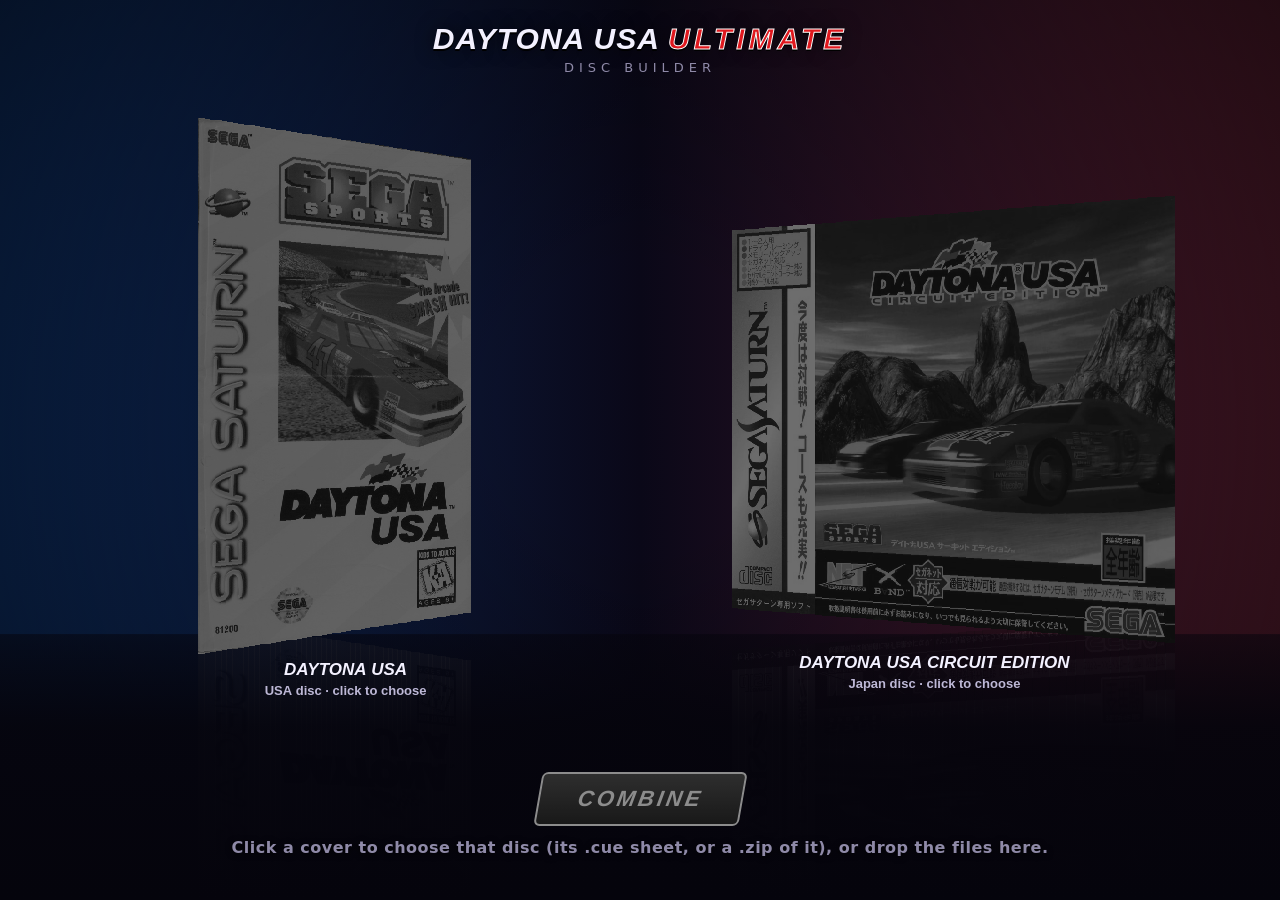
==== patcher/ui/index.html @ 28157de2 "Disc builder: players combine their own DUSA and CCE discs into ours patcher/ is a Tauri app. Click " ====
<!doctype html>
<html lang="en">
<head>
<meta charset="utf-8">
<meta name="viewport" content="width=device-width, initial-scale=1">
<title>Daytona USA Ultimate</title>
<link rel="stylesheet" href="style.css">
</head>
<body>
<canvas id="stage"></canvas>
<header>
  <div class="title">DAYTONA USA <span>ULTIMATE</span></div>
  <div class="sub">Disc builder</div>
</header>
<footer>
  <button id="go" disabled>COMBINE</button>
  <div id="status"></div>
</footer>
<script src="app.js"></script>
</body>
</html>
---- patcher/ui/style.css ----
:root {
  --bg: #07060f;
  --ink: #f3f1ff;
  --dim: #8f8aa8;
  --red: #e0181e;
  --ok: #46d17a;
  --bad: #ff5a5f;
}

html, body {
  margin: 0;
  height: 100%;
  background: var(--bg);
  color: var(--ink);
  overflow: hidden;
  font-family: "Segoe UI", system-ui, sans-serif;
  user-select: none;
}

canvas {
  position: fixed;
  inset: 0;
  display: block;
}

canvas.pointing { cursor: pointer; }

header {
  position: fixed;
  top: 22px;
  left: 0;
  right: 0;
  text-align: center;
  pointer-events: none;
  transition: opacity 0.4s;
}

.title {
  font: italic 900 30px "Arial Black", "Segoe UI Black", sans-serif;
  letter-spacing: 1px;
  text-shadow: 0 2px 0 #000, 0 0 18px rgba(0, 0, 0, 0.8);
}

.title span {
  color: var(--red);
  -webkit-text-stroke: 1px #fff;
  letter-spacing: 4px;
}

.sub {
  color: var(--dim);
  font-size: 13px;
  letter-spacing: 5px;
  text-transform: uppercase;
  margin-top: 4px;
}

footer {
  position: fixed;
  bottom: 40px;
  left: 0;
  right: 0;
  display: flex;
  flex-direction: column;
  align-items: center;
  gap: 12px;
  pointer-events: none;
}

footer > * { pointer-events: auto; }

#go {
  font: italic 900 22px "Arial Black", "Segoe UI Black", sans-serif;
  letter-spacing: 3px;
  color: #fff;
  background: linear-gradient(#ec2a30, #a30c12);
  border: 2px solid #fff;
  border-radius: 6px;
  padding: 12px 38px;
  cursor: pointer;
  box-shadow: 0 6px 24px rgba(224, 24, 30, 0.45);
  transform: skewX(-10deg);
  transition: opacity 0.3s, filter 0.15s;
}

#go:hover { filter: brightness(1.12); }
#go:active { filter: brightness(0.9); }

#go:disabled {
  cursor: default;
  filter: grayscale(1) brightness(0.55);
  box-shadow: none;
}

#go.hidden {
  opacity: 0;
  pointer-events: none;
}

#status {
  min-height: 22px;
  max-width: 80vw;
  text-align: center;
  color: var(--dim);
  font-weight: 600;
  letter-spacing: 0.5px;
  text-shadow: 0 1px 6px #000;
  transition: opacity 0.5s;
  user-select: text;
}

#status.good { color: var(--ok); }
#status.bad { color: var(--bad); }

#status .path {
  display: block;
  margin-top: 4px;
  color: var(--ink);
  font: 500 13px Consolas, "Cascadia Mono", monospace;
}
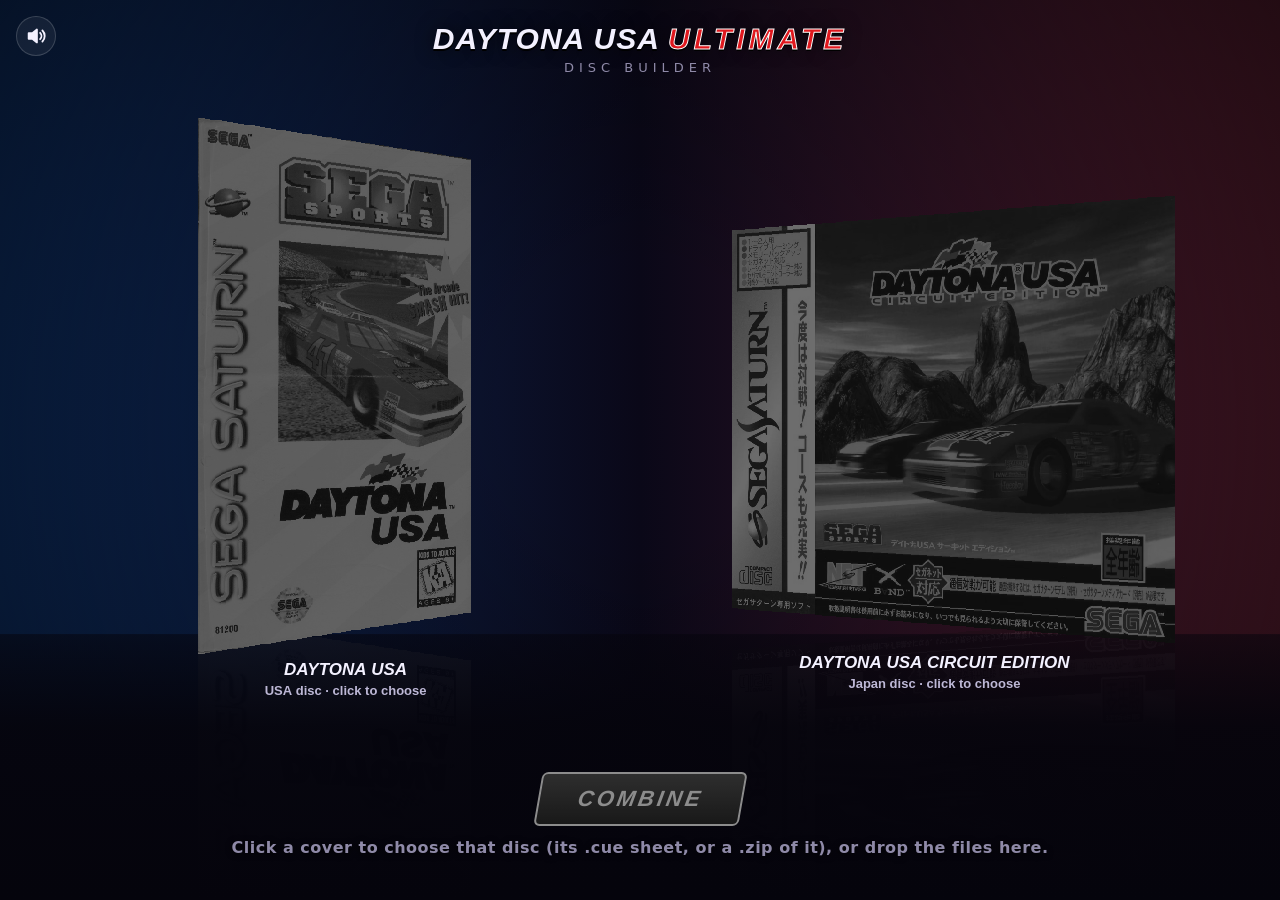
==== commit 08bb6857: "Disc builder: a V8 roars as the new cover comes out, and a speaker button mutes it all The roar (ove" ====
--- a/patcher/ui/index.html
+++ b/patcher/ui/index.html
@@ -8,6 +8,13 @@
 </head>
 <body>
 <canvas id="stage"></canvas>
+<button id="mute" title="Sound on (M)" aria-label="Mute sound">
+  <svg viewBox="0 0 24 24" width="22" height="22" fill="none" stroke="currentColor" stroke-width="2" stroke-linecap="round" stroke-linejoin="round">
+    <path d="M4 9h4l5-4v14l-5-4H4z" fill="currentColor"/>
+    <g class="waves"><path d="M16.5 8.5a5 5 0 0 1 0 7"/><path d="M19 6a8.5 8.5 0 0 1 0 12"/></g>
+    <g class="cross"><path d="M16.5 9.5l5 5M21.5 9.5l-5 5"/></g>
+  </svg>
+</button>
 <header>
   <div class="title">DAYTONA USA <span>ULTIMATE</span></div>
   <div class="sub">Disc builder</div>
--- a/patcher/ui/style.css
+++ b/patcher/ui/style.css
@@ -24,6 +24,30 @@
 }
 
 canvas.pointing { cursor: pointer; }
+
+#mute {
+  position: fixed;
+  top: 16px;
+  left: 16px;
+  z-index: 2;
+  width: 40px;
+  height: 40px;
+  display: grid;
+  place-items: center;
+  padding: 0;
+  color: var(--ink);
+  background: rgba(255, 255, 255, 0.06);
+  border: 1px solid rgba(255, 255, 255, 0.16);
+  border-radius: 50%;
+  cursor: pointer;
+  transition: background 0.15s, color 0.15s;
+}
+
+#mute:hover { background: rgba(255, 255, 255, 0.14); }
+#mute .cross { display: none; }
+#mute.muted { color: var(--dim); }
+#mute.muted .waves { display: none; }
+#mute.muted .cross { display: inline; }
 
 header {
   position: fixed;
@@ -118,3 +142,11 @@
   color: var(--ink);
   font: 500 13px Consolas, "Cascadia Mono", monospace;
 }
+
+#status .change {
+  margin-left: 6px;
+  color: var(--dim);
+  font: 600 12px "Segoe UI", sans-serif;
+}
+
+#status .change:hover { color: var(--ink); }
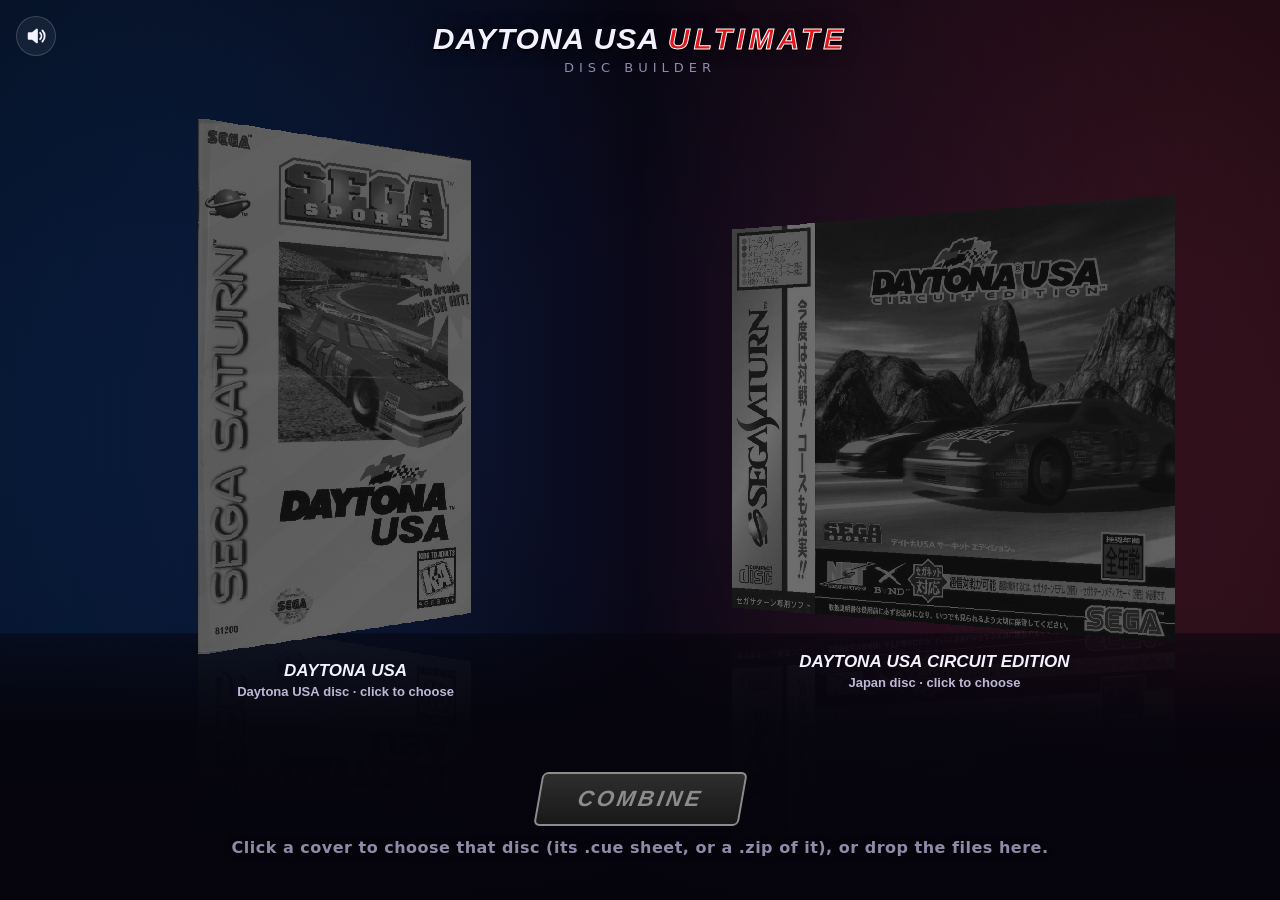
==== commit 316939bf: "Disc builder for Linux: one static file, the page in a browser window The disc work moves to patcher" ====
--- a/patcher/ui/index.html
+++ b/patcher/ui/index.html
@@ -4,6 +4,7 @@
 <meta charset="utf-8">
 <meta name="viewport" content="width=device-width, initial-scale=1">
 <title>Daytona USA Ultimate</title>
+<link rel="icon" href="art/icon.png">
 <link rel="stylesheet" href="style.css">
 </head>
 <body>
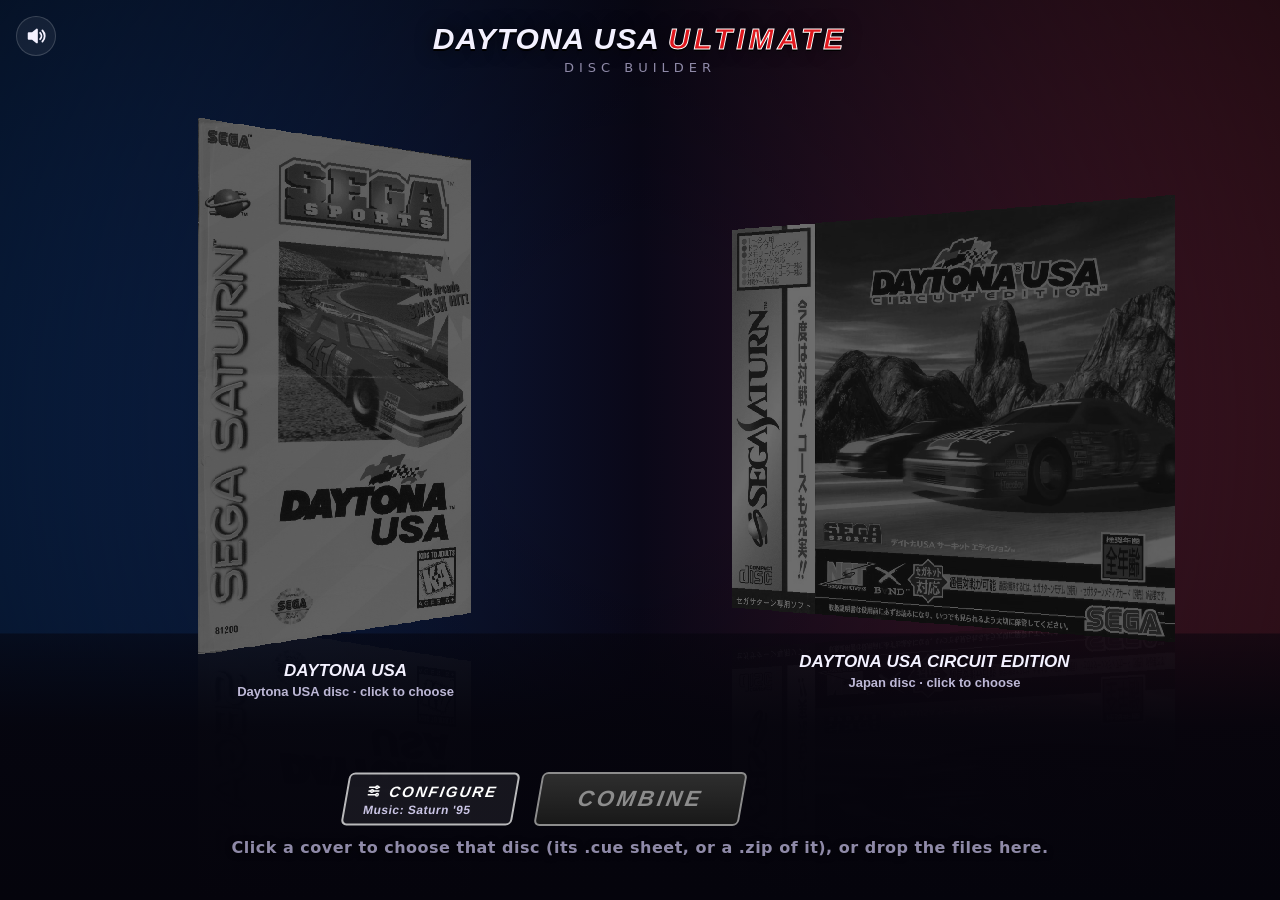
==== commit ecac44fd: "Disc builder: CONFIGURE, left of COMBINE, picks the race music Lit from the start, with the current " ====
--- a/patcher/ui/index.html
+++ b/patcher/ui/index.html
@@ -21,9 +21,49 @@
   <div class="sub">Disc builder</div>
 </header>
 <footer>
-  <button id="go" disabled>COMBINE</button>
+  <div class="actions">
+    <button id="configure" title="Choose what goes on the disc (O)">
+      <span class="label">
+        <svg viewBox="0 0 24 24" width="15" height="15" fill="none" stroke="currentColor" stroke-width="2.2" stroke-linecap="round" stroke-linejoin="round" aria-hidden="true">
+          <path d="M4 6h10M18 6h2M4 12h3M11 12h9M4 18h12"/>
+          <circle cx="16" cy="6" r="2"/><circle cx="9" cy="12" r="2"/><circle cx="18" cy="18" r="2"/>
+        </svg>
+        CONFIGURE
+      </span>
+      <span class="now" id="configure-now"></span>
+    </button>
+    <button id="go" disabled>COMBINE</button>
+  </div>
   <div id="status"></div>
 </footer>
+<div id="config" hidden role="dialog" aria-modal="true" aria-labelledby="config-title">
+  <div class="card">
+    <h2 id="config-title">CONFIGURE</h2>
+    <section>
+      <h3>RACE MUSIC</h3>
+      <p class="what">The King of Speed, Let's Go Away and Sky High, with their finish line and victory lane music.</p>
+      <div class="choices" role="radiogroup" aria-label="Race music">
+        <button class="choice" role="radio" data-option="music" data-value="95">
+          <span class="art"><img src="art/dusa.jpg" alt=""></span>
+          <span class="text">
+            <span class="name">SATURN '95</span>
+            <span class="desc">The versions from the original Saturn Daytona USA.</span>
+            <span class="tag">DEFAULT</span>
+          </span>
+        </button>
+        <button class="choice" role="radio" data-option="music" data-value="original">
+          <span class="art"><img src="art/cce.jpg" alt=""></span>
+          <span class="text">
+            <span class="name">ARCADE ORIGINALS</span>
+            <span class="desc">The arcade versions from Circuit Edition's disc.</span>
+          </span>
+        </button>
+      </div>
+      <p class="note">Circuit Edition's remixes are on the disc either way.</p>
+    </section>
+    <button id="config-done">DONE</button>
+  </div>
+</div>
 <script src="app.js"></script>
 </body>
 </html>
--- a/patcher/ui/style.css
+++ b/patcher/ui/style.css
@@ -150,3 +150,199 @@
 }
 
 #status .change:hover { color: var(--ink); }
+
+/* COMBINE, with CONFIGURE to its left: COMBINE stays in the middle */
+.actions {
+  position: relative;
+  display: flex;
+  justify-content: center;
+}
+
+#configure {
+  position: absolute;
+  right: calc(100% + 22px);
+  top: 50%;
+  display: flex;
+  flex-direction: column;
+  align-items: flex-start;
+  gap: 3px;
+  white-space: nowrap;
+  color: #fff;
+  background: rgba(255, 255, 255, 0.07);
+  border: 2px solid rgba(255, 255, 255, 0.7);
+  border-radius: 6px;
+  padding: 8px 18px 7px;
+  cursor: pointer;
+  transform: translateY(-50%) skewX(-10deg);
+  transition: opacity 0.3s, background 0.15s, border-color 0.15s;
+}
+
+#configure:hover {
+  background: rgba(255, 255, 255, 0.15);
+  border-color: #fff;
+}
+
+#configure .label {
+  display: flex;
+  align-items: center;
+  gap: 8px;
+  font: italic 900 15px "Arial Black", "Segoe UI Black", sans-serif;
+  letter-spacing: 2px;
+}
+
+#configure .now {
+  color: #c9c4e4;
+  font: 600 12px "Segoe UI", sans-serif;
+  letter-spacing: 0.5px;
+}
+
+#configure.hidden {
+  opacity: 0;
+  pointer-events: none;
+}
+
+/* the options panel */
+#config {
+  position: fixed;
+  inset: 0;
+  z-index: 5;
+  display: grid;
+  place-items: center;
+  padding: 16px;
+  background: rgba(4, 3, 10, 0.72);
+  backdrop-filter: blur(3px);
+}
+
+#config[hidden] { display: none; }
+
+#config .card {
+  width: min(640px, 100%);
+  box-sizing: border-box;
+  padding: 24px 30px 26px;
+  background: linear-gradient(#16142a, #0b0a16);
+  border: 1px solid rgba(255, 255, 255, 0.16);
+  border-top: 4px solid var(--red);
+  border-radius: 10px;
+  box-shadow: 0 24px 70px rgba(0, 0, 0, 0.75);
+}
+
+#config h2 {
+  margin: 0 0 18px;
+  font: italic 900 26px "Arial Black", "Segoe UI Black", sans-serif;
+  letter-spacing: 3px;
+  text-shadow: 0 2px 0 #000;
+}
+
+#config h3 {
+  margin: 0;
+  color: var(--dim);
+  font: 700 12px "Segoe UI", sans-serif;
+  letter-spacing: 4px;
+}
+
+#config .what {
+  margin: 6px 0 14px;
+  font-size: 14px;
+  line-height: 1.4;
+}
+
+#config .choices {
+  display: grid;
+  grid-template-columns: 1fr 1fr;
+  gap: 14px;
+}
+
+@media (max-width: 560px) {
+  #config .choices { grid-template-columns: 1fr; }
+}
+
+#config .choice {
+  display: flex;
+  gap: 14px;
+  align-items: center;
+  padding: 12px;
+  text-align: left;
+  color: var(--ink);
+  font: inherit;
+  background: rgba(255, 255, 255, 0.04);
+  border: 2px solid rgba(255, 255, 255, 0.14);
+  border-radius: 8px;
+  cursor: pointer;
+  transition: border-color 0.15s, background 0.15s, box-shadow 0.15s;
+}
+
+#config .choice:hover { border-color: rgba(255, 255, 255, 0.4); }
+#config .choice:focus { outline: none; }
+#config .choice:focus-visible { outline: 2px dashed rgba(255, 255, 255, 0.55); outline-offset: 3px; }
+
+#config .choice.on {
+  background: rgba(224, 24, 30, 0.13);
+  border-color: var(--red);
+  box-shadow: 0 0 20px rgba(224, 24, 30, 0.35);
+}
+
+#config .art {
+  flex: none;
+  width: 82px;
+  display: grid;
+  place-items: center;
+}
+
+#config .art img {
+  height: 74px;
+  border-radius: 2px;
+  box-shadow: 0 3px 10px #000;
+  filter: grayscale(0.7) brightness(0.7);
+  transition: filter 0.15s;
+}
+
+#config .choice.on .art img { filter: none; }
+
+#config .name {
+  display: block;
+  font: italic 900 15px "Arial Black", "Segoe UI Black", sans-serif;
+  letter-spacing: 1px;
+}
+
+#config .desc {
+  display: block;
+  margin-top: 5px;
+  color: var(--dim);
+  font-size: 13px;
+  line-height: 1.35;
+}
+
+#config .choice.on .desc { color: #dcd8f2; }
+
+#config .tag {
+  display: inline-block;
+  margin-top: 7px;
+  padding: 1px 7px;
+  color: var(--bg);
+  background: var(--dim);
+  border-radius: 3px;
+  font: 700 10px "Segoe UI", sans-serif;
+  letter-spacing: 2px;
+}
+
+#config .note {
+  margin: 14px 0 0;
+  color: var(--dim);
+  font-size: 13px;
+}
+
+#config-done {
+  display: block;
+  margin: 22px auto 0;
+  padding: 8px 36px;
+  color: #fff;
+  font: italic 900 17px "Arial Black", "Segoe UI Black", sans-serif;
+  letter-spacing: 3px;
+  background: linear-gradient(#ec2a30, #a30c12);
+  border: 2px solid #fff;
+  border-radius: 6px;
+  cursor: pointer;
+  transform: skewX(-10deg);
+}
+
+#config-done:hover { filter: brightness(1.12); }
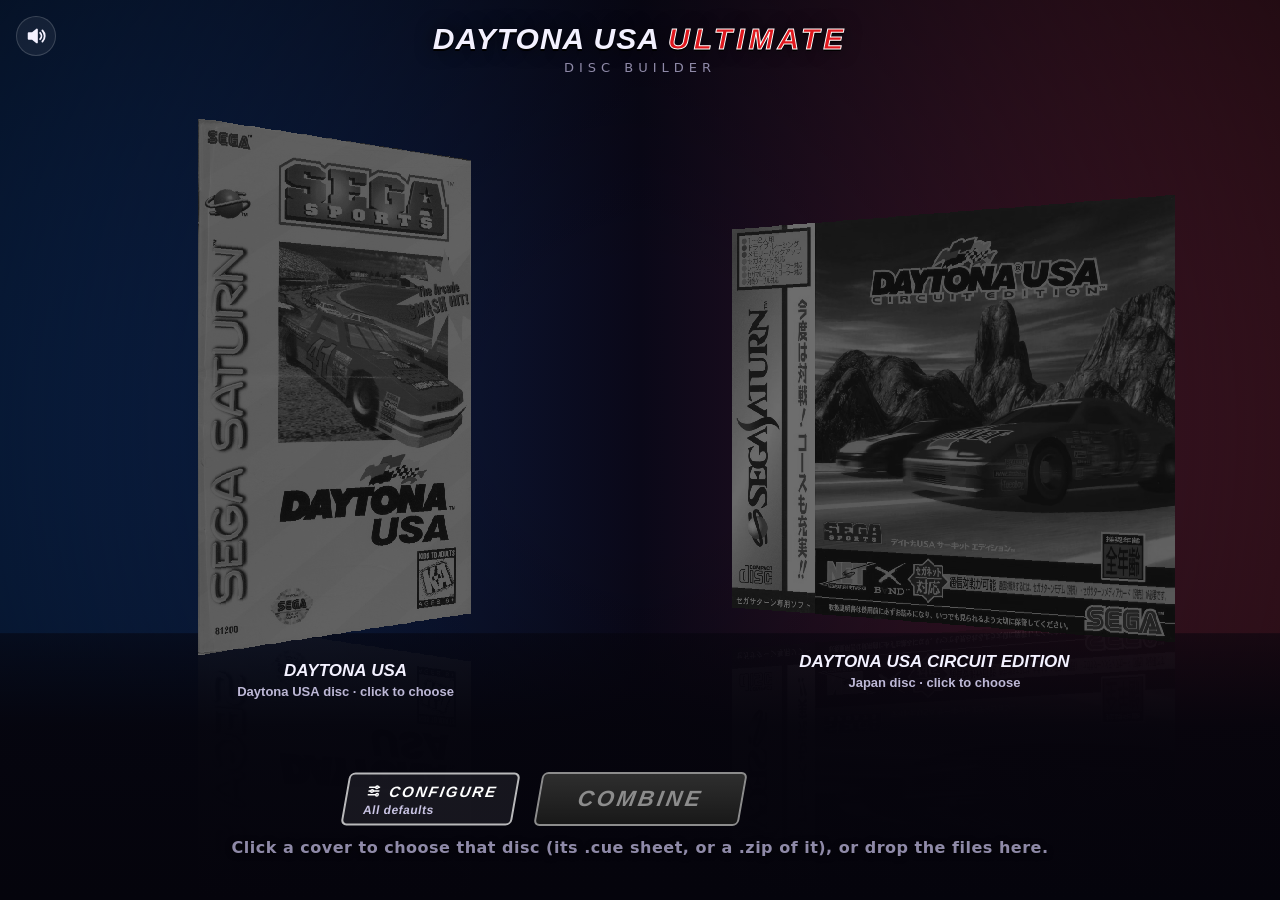
==== commit 3e2925d6: "Disc builder: CONFIGURE as a list that grows, a dropdown per option More options are coming (western" ====
--- a/patcher/ui/index.html
+++ b/patcher/ui/index.html
@@ -39,28 +39,7 @@
 <div id="config" hidden role="dialog" aria-modal="true" aria-labelledby="config-title">
   <div class="card">
     <h2 id="config-title">CONFIGURE</h2>
-    <section>
-      <h3>RACE MUSIC</h3>
-      <p class="what">The King of Speed, Let's Go Away and Sky High, with their finish line and victory lane music.</p>
-      <div class="choices" role="radiogroup" aria-label="Race music">
-        <button class="choice" role="radio" data-option="music" data-value="95">
-          <span class="art"><img src="art/dusa.jpg" alt=""></span>
-          <span class="text">
-            <span class="name">SATURN '95</span>
-            <span class="desc">The versions from the original Saturn Daytona USA.</span>
-            <span class="tag">DEFAULT</span>
-          </span>
-        </button>
-        <button class="choice" role="radio" data-option="music" data-value="original">
-          <span class="art"><img src="art/cce.jpg" alt=""></span>
-          <span class="text">
-            <span class="name">ARCADE ORIGINALS</span>
-            <span class="desc">The arcade versions from Circuit Edition's disc.</span>
-          </span>
-        </button>
-      </div>
-      <p class="note">Circuit Edition's remixes are on the disc either way.</p>
-    </section>
+    <div id="config-rows"></div>
     <button id="config-done">DONE</button>
   </div>
 </div>
--- a/patcher/ui/style.css
+++ b/patcher/ui/style.css
@@ -201,7 +201,7 @@
   pointer-events: none;
 }
 
-/* the options panel */
+/* the options panel: a list of rows under section headings, scrolling when long */
 #config {
   position: fixed;
   inset: 0;
@@ -210,133 +210,88 @@
   place-items: center;
   padding: 16px;
   background: rgba(4, 3, 10, 0.72);
-  backdrop-filter: blur(3px);
 }
 
 #config[hidden] { display: none; }
 
 #config .card {
   width: min(640px, 100%);
+  max-height: calc(100vh - 32px);
   box-sizing: border-box;
-  padding: 24px 30px 26px;
-  background: linear-gradient(#16142a, #0b0a16);
-  border: 1px solid rgba(255, 255, 255, 0.16);
-  border-top: 4px solid var(--red);
-  border-radius: 10px;
-  box-shadow: 0 24px 70px rgba(0, 0, 0, 0.75);
+  display: flex;
+  flex-direction: column;
+  padding: 20px 26px 22px;
+  background: #100e1e;
+  border: 1px solid rgba(255, 255, 255, 0.18);
+  border-radius: 8px;
 }
 
 #config h2 {
-  margin: 0 0 18px;
-  font: italic 900 26px "Arial Black", "Segoe UI Black", sans-serif;
+  margin: 0 0 6px;
+  font: italic 900 22px "Arial Black", "Segoe UI Black", sans-serif;
+  letter-spacing: 2px;
+}
+
+#config-rows {
+  min-height: 0;
+  overflow-y: auto;
+}
+
+#config h3 {
+  margin: 14px 0 0;
+  color: var(--dim);
+  font: 700 12px "Segoe UI", sans-serif;
   letter-spacing: 3px;
-  text-shadow: 0 2px 0 #000;
-}
-
-#config h3 {
-  margin: 0;
-  color: var(--dim);
-  font: 700 12px "Segoe UI", sans-serif;
-  letter-spacing: 4px;
-}
-
-#config .what {
-  margin: 6px 0 14px;
-  font-size: 14px;
-  line-height: 1.4;
-}
-
-#config .choices {
-  display: grid;
-  grid-template-columns: 1fr 1fr;
-  gap: 14px;
-}
-
-@media (max-width: 560px) {
-  #config .choices { grid-template-columns: 1fr; }
-}
-
-#config .choice {
-  display: flex;
-  gap: 14px;
+  text-transform: uppercase;
+}
+
+#config .row {
+  display: flex;
   align-items: center;
-  padding: 12px;
-  text-align: left;
-  color: var(--ink);
-  font: inherit;
-  background: rgba(255, 255, 255, 0.04);
-  border: 2px solid rgba(255, 255, 255, 0.14);
-  border-radius: 8px;
-  cursor: pointer;
-  transition: border-color 0.15s, background 0.15s, box-shadow 0.15s;
-}
-
-#config .choice:hover { border-color: rgba(255, 255, 255, 0.4); }
-#config .choice:focus { outline: none; }
-#config .choice:focus-visible { outline: 2px dashed rgba(255, 255, 255, 0.55); outline-offset: 3px; }
-
-#config .choice.on {
-  background: rgba(224, 24, 30, 0.13);
-  border-color: var(--red);
-  box-shadow: 0 0 20px rgba(224, 24, 30, 0.35);
-}
-
-#config .art {
-  flex: none;
-  width: 82px;
-  display: grid;
-  place-items: center;
-}
-
-#config .art img {
-  height: 74px;
-  border-radius: 2px;
-  box-shadow: 0 3px 10px #000;
-  filter: grayscale(0.7) brightness(0.7);
-  transition: filter 0.15s;
-}
-
-#config .choice.on .art img { filter: none; }
+  gap: 18px;
+  padding: 10px 0;
+  border-bottom: 1px solid rgba(255, 255, 255, 0.1);
+}
+
+#config .text {
+  flex: 1;
+  min-width: 0;
+}
 
 #config .name {
   display: block;
-  font: italic 900 15px "Arial Black", "Segoe UI Black", sans-serif;
-  letter-spacing: 1px;
-}
-
-#config .desc {
+  font-weight: 700;
+  font-size: 15px;
+}
+
+#config .help {
   display: block;
-  margin-top: 5px;
+  margin-top: 3px;
   color: var(--dim);
   font-size: 13px;
   line-height: 1.35;
 }
 
-#config .choice.on .desc { color: #dcd8f2; }
-
-#config .tag {
-  display: inline-block;
-  margin-top: 7px;
-  padding: 1px 7px;
-  color: var(--bg);
-  background: var(--dim);
-  border-radius: 3px;
-  font: 700 10px "Segoe UI", sans-serif;
-  letter-spacing: 2px;
-}
-
-#config .note {
-  margin: 14px 0 0;
-  color: var(--dim);
-  font-size: 13px;
-}
+#config select {
+  flex: none;
+  max-width: 45%;
+  padding: 6px 8px;
+  color: var(--ink);
+  background: #1e1b36;
+  border: 1px solid rgba(255, 255, 255, 0.3);
+  border-radius: 4px;
+  font: 600 14px "Segoe UI", sans-serif;
+  cursor: pointer;
+}
+
+#config select option { background: #1e1b36; }
 
 #config-done {
-  display: block;
-  margin: 22px auto 0;
-  padding: 8px 36px;
+  align-self: center;
+  margin-top: 18px;
+  padding: 7px 32px;
   color: #fff;
-  font: italic 900 17px "Arial Black", "Segoe UI Black", sans-serif;
+  font: italic 900 16px "Arial Black", "Segoe UI Black", sans-serif;
   letter-spacing: 3px;
   background: linear-gradient(#ec2a30, #a30c12);
   border: 2px solid #fff;
